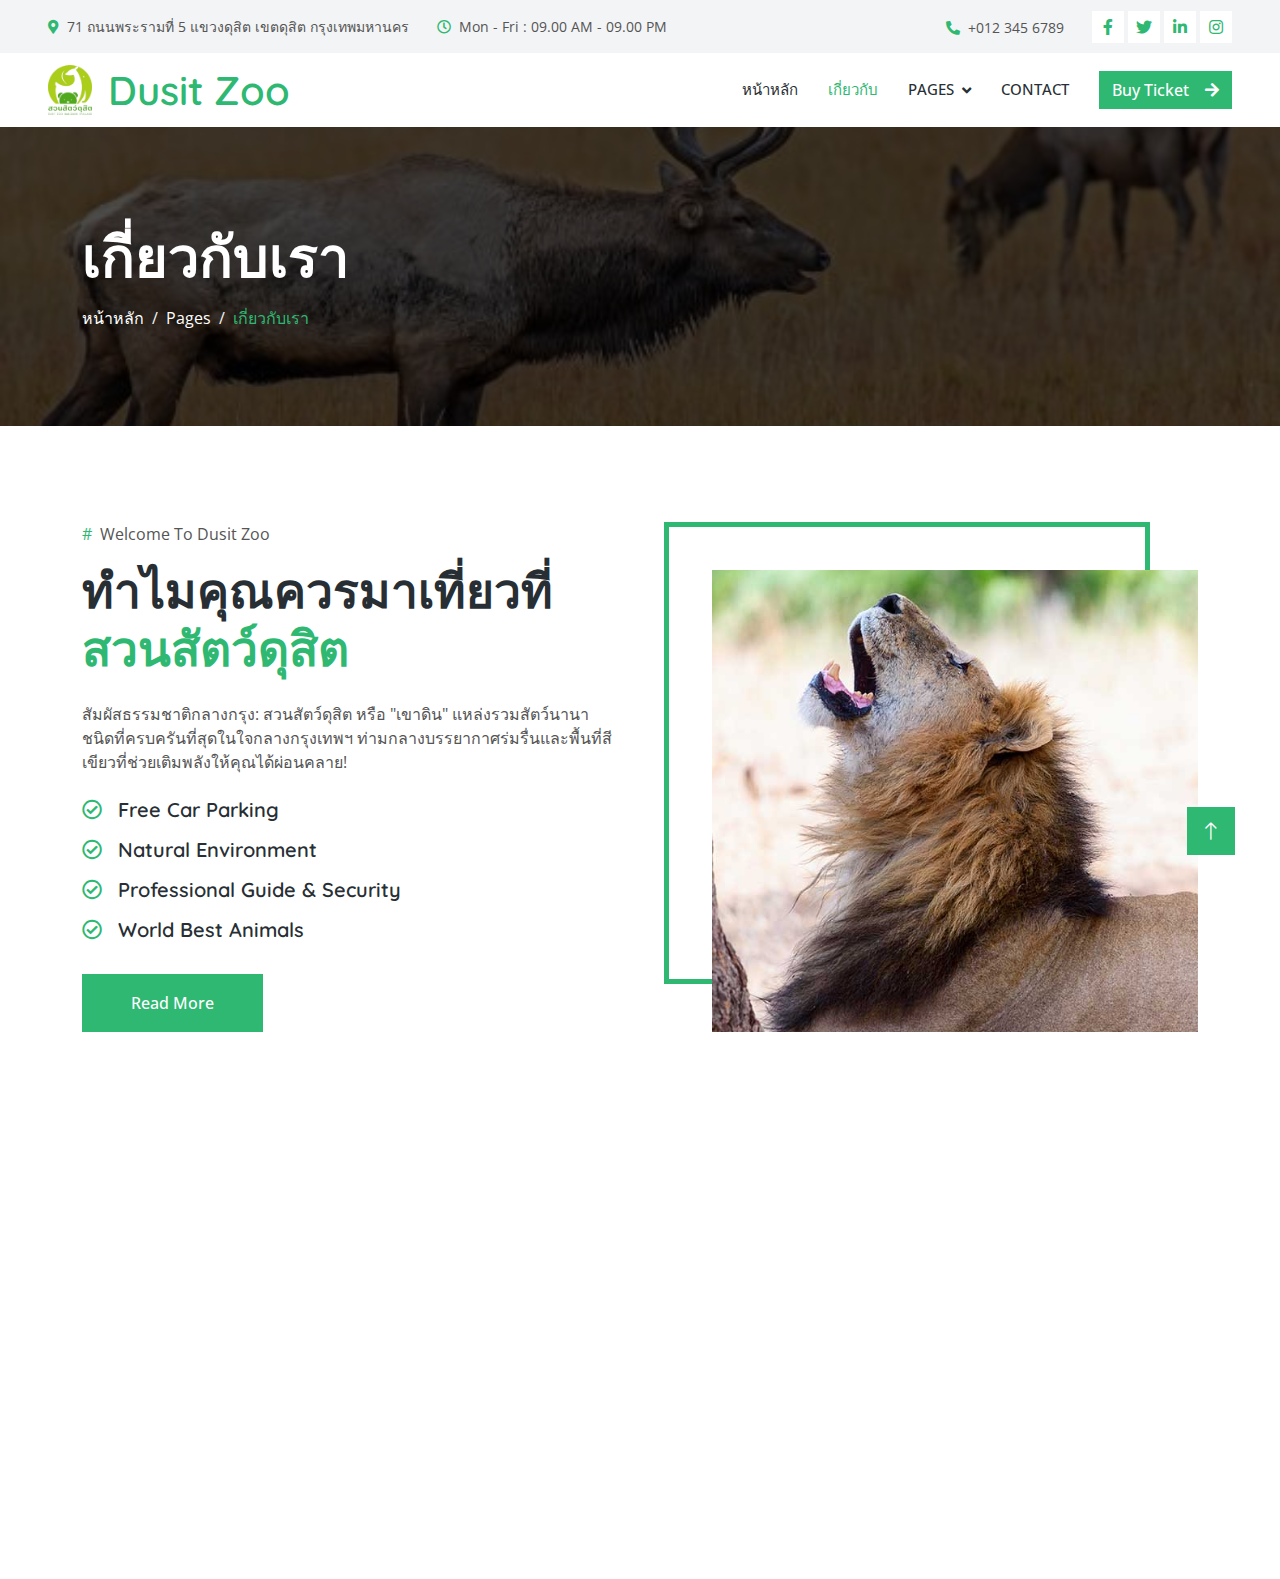
==== about.html @ ecf6cea3 "first commit" ====
<!DOCTYPE html>
<html lang="en">
  <head>
    <meta charset="utf-8" />
    <link rel="icon" type="image/svg+xml" href="img/DusitLogo-removebg-preview.png"/>
    <title>Dusit Zoo</title>
    <meta content="width=device-width, initial-scale=1.0" name="viewport" />
    <meta content="" name="keywords" />
    <meta content="" name="description" />

    <!-- Favicon -->
    <link href="img/favicon.ico" rel="icon" />

    <!-- Google Web Fonts -->
    <link rel="preconnect" href="https://fonts.googleapis.com" />
    <link rel="preconnect" href="https://fonts.gstatic.com" crossorigin />
    <link
      href="https://fonts.googleapis.com/css2?family=Open+Sans:wght@400;500&family=Quicksand:wght@600;700&display=swap"
      rel="stylesheet"
    />

    <!-- Icon Font Stylesheet -->
    <link
      href="https://cdnjs.cloudflare.com/ajax/libs/font-awesome/5.10.0/css/all.min.css"
      rel="stylesheet"
    />
    <link
      href="https://cdn.jsdelivr.net/npm/bootstrap-icons@1.4.1/font/bootstrap-icons.css"
      rel="stylesheet"
    />

    <!-- Libraries Stylesheet -->
    <link href="lib/animate/animate.min.css" rel="stylesheet" />
    <link href="lib/lightbox/css/lightbox.min.css" rel="stylesheet" />
    <link href="lib/owlcarousel/assets/owl.carousel.min.css" rel="stylesheet" />

    <!-- Customized Bootstrap Stylesheet -->
    <link href="css/bootstrap.min.css" rel="stylesheet" />

    <!-- Template Stylesheet -->
    <link href="css/style.css" rel="stylesheet" />
  </head>

  <body>
    <!-- Spinner Start -->
    <div
      id="spinner"
      class="show bg-white position-fixed translate-middle w-100 vh-100 top-50 start-50 d-flex align-items-center justify-content-center"
    >
      <div
        class="spinner-border text-primary"
        style="width: 3rem; height: 3rem"
        role="status"
      >
        <span class="sr-only">Loading...</span>
      </div>
    </div>
    <!-- Spinner End -->

    <!-- Topbar Start -->
    <div class="container-fluid bg-light p-0 wow fadeIn" data-wow-delay="0.1s">
      <div class="row gx-0 d-none d-lg-flex">
        <div class="col-lg-7 px-5 text-start">
          <div class="h-100 d-inline-flex align-items-center py-3 me-4">
            <small class="fa fa-map-marker-alt text-primary me-2"></small>
            <small>71 ถนนพระรามที่ 5 แขวงดุสิต เขตดุสิต กรุงเทพมหานคร</small>
          </div>
          <div class="h-100 d-inline-flex align-items-center py-3">
            <small class="far fa-clock text-primary me-2"></small>
            <small>Mon - Fri : 09.00 AM - 09.00 PM</small>
          </div>
        </div>
        <div class="col-lg-5 px-5 text-end">
          <div class="h-100 d-inline-flex align-items-center py-3 me-4">
            <small class="fa fa-phone-alt text-primary me-2"></small>
            <small>+012 345 6789</small>
          </div>
          <div class="h-100 d-inline-flex align-items-center">
            <a class="btn btn-sm-square bg-white text-primary me-1" href=""
              ><i class="fab fa-facebook-f"></i
            ></a>
            <a class="btn btn-sm-square bg-white text-primary me-1" href=""
              ><i class="fab fa-twitter"></i
            ></a>
            <a class="btn btn-sm-square bg-white text-primary me-1" href=""
              ><i class="fab fa-linkedin-in"></i
            ></a>
            <a class="btn btn-sm-square bg-white text-primary me-0" href=""
              ><i class="fab fa-instagram"></i
            ></a>
          </div>
        </div>
      </div>
    </div>
    <!-- Topbar End -->

    <!-- Navbar Start -->
    <nav
      class="navbar navbar-expand-lg bg-white navbar-light sticky-top py-lg-0 px-4 px-lg-5 wow fadeIn"
      data-wow-delay="0.1s"
    >
      <a href="index.html" class="navbar-brand p-0">
        <img class="img-fluid me-3" src="img/DusitLogo-removebg-preview.png" alt="Icon" />
        <h1 class="m-0 text-primary">Dusit Zoo</h1>
      </a>
      <button
        type="button"
        class="navbar-toggler"
        data-bs-toggle="collapse"
        data-bs-target="#navbarCollapse"
      >
        <span class="navbar-toggler-icon"></span>
      </button>
      <div class="collapse navbar-collapse py-4 py-lg-0" id="navbarCollapse">
        <div class="navbar-nav ms-auto">
          <a href="index.html" class="nav-item nav-link">หน้าหลัก</a>
          <a href="about.html" class="nav-item nav-link active">เกี่ยวกับ</a>
          <!-- <a href="service.html" class="nav-item nav-link">Services</a> -->
          <div class="nav-item dropdown">
            <a
              href="#"
              class="nav-link dropdown-toggle"
              data-bs-toggle="dropdown"
              >Pages</a
            >
            <div class="dropdown-menu rounded-0 rounded-bottom m-0">
              <a href="animal.html" class="dropdown-item">Our Animals</a>
              <a href="membership.html" class="dropdown-item">Membership</a>
              <a href="visiting.html" class="dropdown-item">Visiting Hours</a>
              <a href="testimonial.html" class="dropdown-item">Testimonial</a>
              <a href="404.html" class="dropdown-item">404 Page</a>
            </div>
          </div>
          <a href="contact.html" class="nav-item nav-link">Contact</a>
        </div>
        <a href="" class="btn btn-primary"
          >Buy Ticket<i class="fa fa-arrow-right ms-3"></i
        ></a>
      </div>
    </nav>
    <!-- Navbar End -->

    <!-- Page Header Start -->
    <div
      class="container-fluid header-bg py-5 mb-5 wow fadeIn"
      data-wow-delay="0.1s"
    >
      <div class="container py-5">
        <h1 class="display-4 text-white mb-3 animated slideInDown">เกี่ยวกับเรา</h1>
        <nav aria-label="breadcrumb animated slideInDown">
          <ol class="breadcrumb mb-0">
            <li class="breadcrumb-item">
              <a class="text-white" href="#">หน้าหลัก</a>
            </li>
            <li class="breadcrumb-item">
              <a class="text-white" href="#">Pages</a>
            </li>
            <li class="breadcrumb-item text-primary active" aria-current="page">
              เกี่ยวกับเรา
            </li>
          </ol>
        </nav>
      </div>
    </div>
    <!-- Page Header End -->

    <!-- About Start -->
    <div class="container-xxl py-5">
      <div class="container">
        <div class="row g-5">
          <div class="col-lg-6 wow fadeInUp" data-wow-delay="0.1s">
            <p><span class="text-primary me-2">#</span>Welcome To Dusit Zoo</p>
            <h1 class="display-5 mb-4">
              ทำไมคุณควรมาเที่ยวที่
              <span class="text-primary">สวนสัตว์ดุสิต</span> 
            </h1>
            <p class="mb-4">
              สัมผัสธรรมชาติกลางกรุง: สวนสัตว์ดุสิต หรือ "เขาดิน" แหล่งรวมสัตว์นานาชนิดที่ครบครันที่สุดในใจกลางกรุงเทพฯ ท่ามกลางบรรยากาศร่มรื่นและพื้นที่สีเขียวที่ช่วยเติมพลังให้คุณได้ผ่อนคลาย!
            </p>
            <h5 class="mb-3">
              <i class="far fa-check-circle text-primary me-3"></i>Free Car
              Parking
            </h5>
            <h5 class="mb-3">
              <i class="far fa-check-circle text-primary me-3"></i>Natural
              Environment
            </h5>
            <h5 class="mb-3">
              <i class="far fa-check-circle text-primary me-3"></i>Professional
              Guide & Security
            </h5>
            <h5 class="mb-3">
              <i class="far fa-check-circle text-primary me-3"></i>World Best
              Animals
            </h5>
            <a class="btn btn-primary py-3 px-5 mt-3" href="">Read More</a>
          </div>
          <div class="col-lg-6 wow fadeInUp" data-wow-delay="0.5s">
            <div class="img-border">
              <img class="img-fluid" src="img/about.jpg" alt="" />
            </div>
          </div>
        </div>
      </div>
    </div>
    <!-- About End -->

    <!-- Facts Start -->
    <!-- <div
      class="container-xxl bg-primary facts my-5 py-5 wow fadeInUp"
      data-wow-delay="0.1s"
    >
      <div class="container py-5">
        <div class="row g-4">
          <div
            class="col-md-6 col-lg-3 text-center wow fadeIn"
            data-wow-delay="0.1s"
          >
            <i class="fa fa-paw fa-3x text-primary mb-3"></i>
            <h1 class="text-white mb-2" data-toggle="counter-up">12345</h1>
            <p class="text-white mb-0">Total Animal</p>
          </div>
          <div
            class="col-md-6 col-lg-3 text-center wow fadeIn"
            data-wow-delay="0.3s"
          >
            <i class="fa fa-users fa-3x text-primary mb-3"></i>
            <h1 class="text-white mb-2" data-toggle="counter-up">12345</h1>
            <p class="text-white mb-0">Daily Vigitors</p>
          </div>
          <div
            class="col-md-6 col-lg-3 text-center wow fadeIn"
            data-wow-delay="0.5s"
          >
            <i class="fa fa-certificate fa-3x text-primary mb-3"></i>
            <h1 class="text-white mb-2" data-toggle="counter-up">12345</h1>
            <p class="text-white mb-0">Total Membership</p>
          </div>
          <div
            class="col-md-6 col-lg-3 text-center wow fadeIn"
            data-wow-delay="0.7s"
          >
            <i class="fa fa-shield-alt fa-3x text-primary mb-3"></i>
            <h1 class="text-white mb-2" data-toggle="counter-up">12345</h1>
            <p class="text-white mb-0">Save Wild Life</p>
          </div>
        </div>
      </div>
    </div> -->
    <!-- Facts End -->

    <!-- Testimonial Start -->
    <!-- <div class="container-xxl py-5">
      <div class="container">
        <h1
          class="display-5 text-center mb-5 wow fadeInUp"
          data-wow-delay="0.1s"
        >
          Our Clients Say!
        </h1>
        <div
          class="owl-carousel testimonial-carousel wow fadeInUp"
          data-wow-delay="0.1s"
        >
          <div class="testimonial-item text-center">
            <img
              class="img-fluid rounded-circle border border-2 p-2 mx-auto mb-4"
              src="img/testimonial-1.jpg"
              style="width: 100px; height: 100px"
            />
            <div class="testimonial-text rounded text-center p-4">
              <p>
                Clita clita tempor justo dolor ipsum amet kasd amet duo justo
                duo duo labore sed sed. Magna ut diam sit et amet stet eos sed
                clita erat magna elitr erat sit sit erat at rebum justo sea
                clita.
              </p>
              <h5 class="mb-1">Patient Name</h5>
              <span class="fst-italic">Profession</span>
            </div>
          </div>
          <div class="testimonial-item text-center">
            <img
              class="img-fluid rounded-circle border border-2 p-2 mx-auto mb-4"
              src="img/testimonial-2.jpg"
              style="width: 100px; height: 100px"
            />
            <div class="testimonial-text rounded text-center p-4">
              <p>
                Clita clita tempor justo dolor ipsum amet kasd amet duo justo
                duo duo labore sed sed. Magna ut diam sit et amet stet eos sed
                clita erat magna elitr erat sit sit erat at rebum justo sea
                clita.
              </p>
              <h5 class="mb-1">Patient Name</h5>
              <span class="fst-italic">Profession</span>
            </div>
          </div>
          <div class="testimonial-item text-center">
            <img
              class="img-fluid rounded-circle border border-2 p-2 mx-auto mb-4"
              src="img/testimonial-3.jpg"
              style="width: 100px; height: 100px"
            />
            <div class="testimonial-text rounded text-center p-4">
              <p>
                Clita clita tempor justo dolor ipsum amet kasd amet duo justo
                duo duo labore sed sed. Magna ut diam sit et amet stet eos sed
                clita erat magna elitr erat sit sit erat at rebum justo sea
                clita.
              </p>
              <h5 class="mb-1">Patient Name</h5>
              <span class="fst-italic">Profession</span>
            </div>
          </div>
        </div>
      </div>
    </div> -->
    <!-- Testimonial End -->

    <!-- Footer Start -->
    <div
      class="container-fluid footer bg-dark text-light footer mt-5 pt-5 wow fadeIn"
      data-wow-delay="0.1s"
    >
      <div class="container py-5">
        <div class="row g-5">
          <div class="col-lg-3 col-md-6">
            <h5 class="text-light mb-4">Address</h5>
            <p class="mb-2">
              <i class="fa fa-map-marker-alt me-3"></i>71 ถนนพระรามที่ 5 แขวงดุสิต เขตดุสิต กรุงเทพมหานคร
            </p>
            <p class="mb-2">
              <i class="fa fa-phone-alt me-3"></i>+012 345 67890
            </p>
            <p class="mb-2">
              <i class="fa fa-envelope me-3"></i>info@example.com
            </p>
            <div class="d-flex pt-2">
              <a class="btn btn-outline-light btn-social" href=""
                ><i class="fab fa-twitter"></i
              ></a>
              <a class="btn btn-outline-light btn-social" href=""
                ><i class="fab fa-facebook-f"></i
              ></a>
              <a class="btn btn-outline-light btn-social" href=""
                ><i class="fab fa-youtube"></i
              ></a>
              <a class="btn btn-outline-light btn-social" href=""
                ><i class="fab fa-linkedin-in"></i
              ></a>
            </div>
          </div>
          <div class="col-lg-3 col-md-6">
            <h5 class="text-light mb-4">Quick Links</h5>
            <a class="btn btn-link" href="">เกี่ยวกับเรา</a>
            <a class="btn btn-link" href="">Contact Us</a>
            <!-- <a class="btn btn-link" href="">Our Services</a> -->
            <a class="btn btn-link" href="">Terms & Condition</a>
            <a class="btn btn-link" href="">Support</a>
          </div>
          <div class="col-lg-3 col-md-6">
            <h5 class="text-light mb-4">Popular Links</h5>
            <a class="btn btn-link" href="">เกี่ยวกับเรา</a>
            <a class="btn btn-link" href="">Contact Us</a>
            <!-- <a class="btn btn-link" href="">Our Services</a> -->
            <a class="btn btn-link" href="">Terms & Condition</a>
            <a class="btn btn-link" href="">Support</a>
          </div>
          <div class="col-lg-3 col-md-6">
            <h5 class="text-light mb-4">Newsletter</h5>
            <p>Dolor amet sit justo amet elitr clita ipsum elitr est.</p>
            <div class="position-relative mx-auto" style="max-width: 400px">
              <input
                class="form-control border-0 w-100 py-3 ps-4 pe-5"
                type="text"
                placeholder="Your email"
              />
              <button
                type="button"
                class="btn btn-primary py-2 position-absolute top-0 end-0 mt-2 me-2"
              >
                SignUp
              </button>
            </div>
          </div>
        </div>
      </div>
      <div class="container">
        <div class="copyright">
          <div class="row">
            <div class="col-md-6 text-center text-md-start mb-3 mb-md-0">
              &copy; <a class="border-bottom" href="#">Your Site Name</a>, All
              Right Reserved.
            </div>
            <div class="col-md-6 text-center text-md-end">
              <!--/*** This template is free as long as you keep the footer author’s credit link/attribution link/backlink. If you'd like to use the template without the footer author’s credit link/attribution link/backlink, you can purchase the Credit Removal License from "https://htmlcodex.com/credit-removal". Thank you for your support. ***/-->
              Designed By
              <a class="border-bottom" href="https://htmlcodex.com"
                >HTML Codex</a
              >
              <br />Distributed By:
              <a href="https://themewagon.com" target="_blank">ThemeWagon</a>
            </div>
          </div>
        </div>
      </div>
    </div>
    <!-- Footer End -->

    <!-- Back to Top -->
    <a href="#" class="btn btn-lg btn-primary btn-lg-square back-to-top"
      ><i class="bi bi-arrow-up"></i
    ></a>

    <!-- JavaScript Libraries -->
    <script src="https://code.jquery.com/jquery-3.4.1.min.js"></script>
    <script src="https://cdn.jsdelivr.net/npm/bootstrap@5.0.0/dist/js/bootstrap.bundle.min.js"></script>
    <script src="lib/wow/wow.min.js"></script>
    <script src="lib/easing/easing.min.js"></script>
    <script src="lib/waypoints/waypoints.min.js"></script>
    <script src="lib/counterup/counterup.min.js"></script>
    <script src="lib/owlcarousel/owl.carousel.min.js"></script>
    <script src="lib/lightbox/js/lightbox.min.js"></script>

    <!-- Template Javascript -->
    <script src="js/main.js"></script>
  </body>
</html>
---- css/style.css ----
/********** Template CSS **********/
:root {
    --primary: #2EB872;
    --light: #F3F4F5;
    --dark: #282F34;
}

.back-to-top {
    position: fixed;
    display: none;
    right: 45px;
    bottom: 45px;
    z-index: 99;
}


/*** Spinner ***/
#spinner {
    opacity: 0;
    visibility: hidden;
    transition: opacity .5s ease-out, visibility 0s linear .5s;
    z-index: 99999;
}

#spinner.show {
    transition: opacity .5s ease-out, visibility 0s linear 0s;
    visibility: visible;
    opacity: 1;
}


/*** Button ***/
.btn {
    font-weight: 500;
    transition: .5s;
}

.btn.btn-primary,
.btn.btn-secondary {
    color: #FFFFFF;
}

.btn-square {
    width: 38px;
    height: 38px;
}

.btn-sm-square {
    width: 32px;
    height: 32px;
}

.btn-lg-square {
    width: 48px;
    height: 48px;
}

.btn-square,
.btn-sm-square,
.btn-lg-square {
    padding: 0;
    display: flex;
    align-items: center;
    justify-content: center;
    font-weight: normal;
}


/*** Navbar ***/
.navbar.sticky-top {
    top: -100px;
    transition: .5s;
}

.navbar .navbar-brand {
    display: flex;
    align-items: center;
}

.navbar .navbar-brand img {
    max-height: 50px;
}

.navbar .dropdown-toggle::after {
    border: none;
    content: "\f107";
    font-family: "Font Awesome 5 Free";
    font-weight: 900;
    vertical-align: middle;
    margin-left: 8px;
}

.navbar .navbar-nav .nav-link {
    margin-right: 30px;
    padding: 25px 0;
    color: #FFFFFF;
    font-size: 15px;
    font-weight: 500;
    text-transform: uppercase;
    outline: none;
}

.navbar .navbar-nav .nav-link:hover,
.navbar .navbar-nav .nav-link.active {
    color: var(--primary);
}

@media (max-width: 991.98px) {
    .navbar .navbar-nav .nav-link {
        margin-right: 0;
        padding: 10px 0;
    }

    .navbar .navbar-nav {
        border-top: 1px solid #EEEEEE;
    }
}

.navbar .navbar-nav .nav-link {
    color: var(--dark);
    font-weight: 500;
}

@media (min-width: 992px) {
    .navbar .nav-item .dropdown-menu {
        display: block;
        border: none;
        margin-top: 0;
        top: 150%;
        opacity: 0;
        visibility: hidden;
        transition: .5s;
    }

    .navbar .nav-item:hover .dropdown-menu {
        top: 100%;
        visibility: visible;
        transition: .5s;
        opacity: 1;
    }
}


/*** Header ***/
.header-bg {
    background: linear-gradient(rgba(0, 0, 0, .7), rgba(0, 0, 0, .7)), url(../img/imgAnimal/68985.jpg) center center no-repeat;
    background-size: cover;
}

.btn-play {
    position: relative;
    display: block;
    box-sizing: content-box;
    width: 16px;
    height: 26px;
    border-radius: 100%;
    border: none;
    outline: none !important;
    padding: 18px 20px 20px 28px;
    background: #FFFFFF;
}

.btn-play:before {
    content: "";
    position: absolute;
    z-index: 0;
    left: 50%;
    top: 50%;
    transform: translateX(-50%) translateY(-50%);
    display: block;
    width: 60px;
    height: 60px;
    background: #FFFFFF;
    border-radius: 100%;
    animation: pulse-border 1500ms ease-out infinite;
}

.btn-play:after {
    content: "";
    position: absolute;
    z-index: 1;
    left: 50%;
    top: 50%;
    transform: translateX(-50%) translateY(-50%);
    display: block;
    width: 60px;
    height: 60px;
    background: #FFFFFF;
    border-radius: 100%;
    transition: all 200ms;
}

.btn-play span {
    display: block;
    position: relative;
    z-index: 3;
    width: 0;
    height: 0;
    left: -1px;
    border-left: 16px solid var(--primary);
    border-top: 11px solid transparent;
    border-bottom: 11px solid transparent;
}

@keyframes pulse-border {
    0% {
        transform: translateX(-50%) translateY(-50%) translateZ(0) scale(1);
        opacity: 1;
    }

    100% {
        transform: translateX(-50%) translateY(-50%) translateZ(0) scale(2);
        opacity: 0;
    }
}

.modal-video .modal-dialog {
    position: relative;
    max-width: 800px;
    margin: 60px auto 0 auto;
}

.modal-video .modal-body {
    position: relative;
    padding: 0px;
}

.modal-video .close {
    position: absolute;
    width: 30px;
    height: 30px;
    right: 0px;
    top: -30px;
    z-index: 999;
    font-size: 30px;
    font-weight: normal;
    color: #FFFFFF;
    background: #000000;
    opacity: 1;
}

.header-carousel .owl-nav {
    position: absolute;
    width: 200px;
    height: 40px;
    bottom: 30px;
    left: 50%;
    transform: translateX(-50%);
    display: flex;
    justify-content: space-between;
}

.header-carousel .owl-nav .owl-prev,
.header-carousel .owl-nav .owl-next {
    width: 40px;
    height: 40px;
    display: flex;
    align-items: center;
    justify-content: center;
    color: #FFFFFF;
    background: transparent;
    border: 1px solid #FFFFFF;
    font-size: 22px;
    transition: .5s;
}

.header-carousel .owl-nav .owl-prev:hover,
.header-carousel .owl-nav .owl-next:hover {
    background: var(--primary);
    border-color: var(--primary);
}

.header-carousel .owl-dots {
    position: absolute;
    height: 45px;
    bottom: 30px;
    left: 50%;
    transform: translateX(-50%);
    display: flex;
    align-items: center;
    justify-content: center;
}

.header-carousel .owl-dot {
    position: relative;
    display: inline-block;
    margin: 0 5px;
    width: 15px;
    height: 15px;
    background: transparent;
    border: 1px solid #FFFFFF;
    transition: .5s;
}

.header-carousel .owl-dot::after {
    position: absolute;
    content: "";
    width: 5px;
    height: 5px;
    top: 4px;
    left: 4pix;
    background: #FFFFFF;
    border-radius: 5px;
}

.header-carousel .owl-dot.active {
    background: var(--primary);
    border-color: var(--primary);
}

.breadcrumb-item+.breadcrumb-item::before {
    color: var(--light);
}


/*** Img Border ***/
.img-border {
    position: relative;
    height: 100%;
    min-height: 400px;
}

.img-border::before {
    position: absolute;
    content: "";
    top: 0;
    left: 0;
    right: 3rem;
    bottom: 3rem;
    border: 5px solid var(--primary);
}

.img-border img {
    position: absolute;
    top: 3rem;
    left: 3rem;
    width: calc(100% - 3rem);
    height: calc(100% - 3rem);
    object-fit: cover;
}


/*** Facts & Visiting Hours ***/
.facts {
    background: linear-gradient(rgba(0, 0, 0, .7), rgba(0, 0, 0, .7)), url(../img/bg-1.jpg) center center no-repeat;
    background-size: cover;
}

.visiting-hours {
    background: linear-gradient(rgba(0, 0, 0, .7), rgba(0, 0, 0, .7)), url(../img/imgAnimal/68943.jpg) center center no-repeat;
    background-size: cover;
}

.visiting-hours .list-group-item {
    display: flex;
    justify-content: space-between;
    color: var(--light);
    background: rgba(0, 0, 0, .15);
    border-color: rgba(255, 255, 255, .15);
}

.visiting-hours .table {
    color: var(--light);
    background: rgba(0, 0, 0, .15);
}

.visiting-hours .table td {
    padding: .5rem 1rem;
    border-color: rgba(255, 255, 255, .15);
}

.visiting-hours .table tr:last-child td {
    border: none;
}


/*** Animal ***/
.animal-item {
    position: relative;
    display: block;
}

.animal-item .animal-text {
    position: absolute;
    width: 100%;
    height: 100%;
    top: 0;
    left: 0;
    background: rgba(0, 0, 0, .7);
    display: flex;
    flex-direction: column;
    justify-content: flex-end;
    padding-bottom: 100px !important;
    opacity: 0;
    transition: .5s;
}

.animal-item:hover .animal-text {
    opacity: 1;
    padding-bottom: 20px !important;
}


/*** Membership ***/
.membership-item {
    padding: 45px 30px;
    color: #FFFFFF;
    background: rgba(0, 0, 0, .7);
}

.membership-item img {
    position: absolute;
    top: 0;
    left: 0;
    width: 100%;
    height: 100%;
    object-fit: cover;
    z-index: -1;
}

.membership-item .display-1 {
    color: transparent;
    -webkit-text-stroke: 2px var(--primary);
}


/*** Testimonial ***/
.testimonial-carousel::before {
    position: absolute;
    content: "";
    top: 0;
    left: 0;
    height: 100%;
    width: 0;
    background: linear-gradient(to right, rgba(255, 255, 255, 1) 0%, rgba(255, 255, 255, 0) 100%);
    z-index: 1;
}

.testimonial-carousel::after {
    position: absolute;
    content: "";
    top: 0;
    right: 0;
    height: 100%;
    width: 0;
    background: linear-gradient(to left, rgba(255, 255, 255, 1) 0%, rgba(255, 255, 255, 0) 100%);
    z-index: 1;
}

@media (min-width: 768px) {

    .testimonial-carousel::before,
    .testimonial-carousel::after {
        width: 200px;
    }
}

@media (min-width: 992px) {

    .testimonial-carousel::before,
    .testimonial-carousel::after {
        width: 300px;
    }
}

.testimonial-carousel .owl-item .testimonial-text {
    background: var(--light);
    transform: scale(.8);
    transition: .5s;
}

.testimonial-carousel .owl-item.center .testimonial-text {
    background: var(--primary);
    transform: scale(1);
}

.testimonial-carousel .owl-item .testimonial-text *,
.testimonial-carousel .owl-item .testimonial-item img {
    transition: .5s;
}

.testimonial-carousel .owl-item.center .testimonial-text * {
    color: var(--light) !important;
}

.testimonial-carousel .owl-item.center .testimonial-item img {
    border-color: var(--primary) !important;
}

.testimonial-carousel .owl-nav {
    position: absolute;
    width: 350px;
    top: 15px;
    left: 50%;
    transform: translateX(-50%);
    display: flex;
    justify-content: space-between;
    opacity: 0;
    transition: .5s;
    z-index: 1;
}

.testimonial-carousel:hover .owl-nav {
    width: 300px;
    opacity: 1;
}

.testimonial-carousel .owl-nav .owl-prev,
.testimonial-carousel .owl-nav .owl-next {
    position: relative;
    color: var(--primary);
    font-size: 45px;
    transition: .5s;
}

.testimonial-carousel .owl-nav .owl-prev:hover,
.testimonial-carousel .owl-nav .owl-next:hover {
    color: var(--dark);
}


/*** Footer ***/
.footer {
    background: linear-gradient(rgba(0, 0, 0, .7), rgba(0, 0, 0, .7)), url(../img/bg-2.jpg) center center no-repeat;
    background-size: cover;
}

.footer .btn.btn-social {
    margin-right: 5px;
    width: 35px;
    height: 35px;
    display: flex;
    align-items: center;
    justify-content: center;
    color: var(--light);
    border: 1px solid #FFFFFF;
    transition: .3s;
}

.footer .btn.btn-social:hover {
    color: var(--primary);
}

.footer .btn.btn-link {
    display: block;
    margin-bottom: 5px;
    padding: 0;
    text-align: left;
    color: #FFFFFF;
    font-size: 15px;
    font-weight: normal;
    text-transform: capitalize;
    transition: .3s;
}

.footer .btn.btn-link::before {
    position: relative;
    content: "\f105";
    font-family: "Font Awesome 5 Free";
    font-weight: 900;
    margin-right: 10px;
}

.footer .btn.btn-link:hover {
    color: var(--primary);
    letter-spacing: 1px;
    box-shadow: none;
}

.footer .copyright {
    padding: 25px 0;
    font-size: 15px;
    border-top: 1px solid rgba(256, 256, 256, .1);
}

.footer .copyright a {
    color: var(--light);
}

.footer .copyright a:hover {
    color: var(--primary);
}
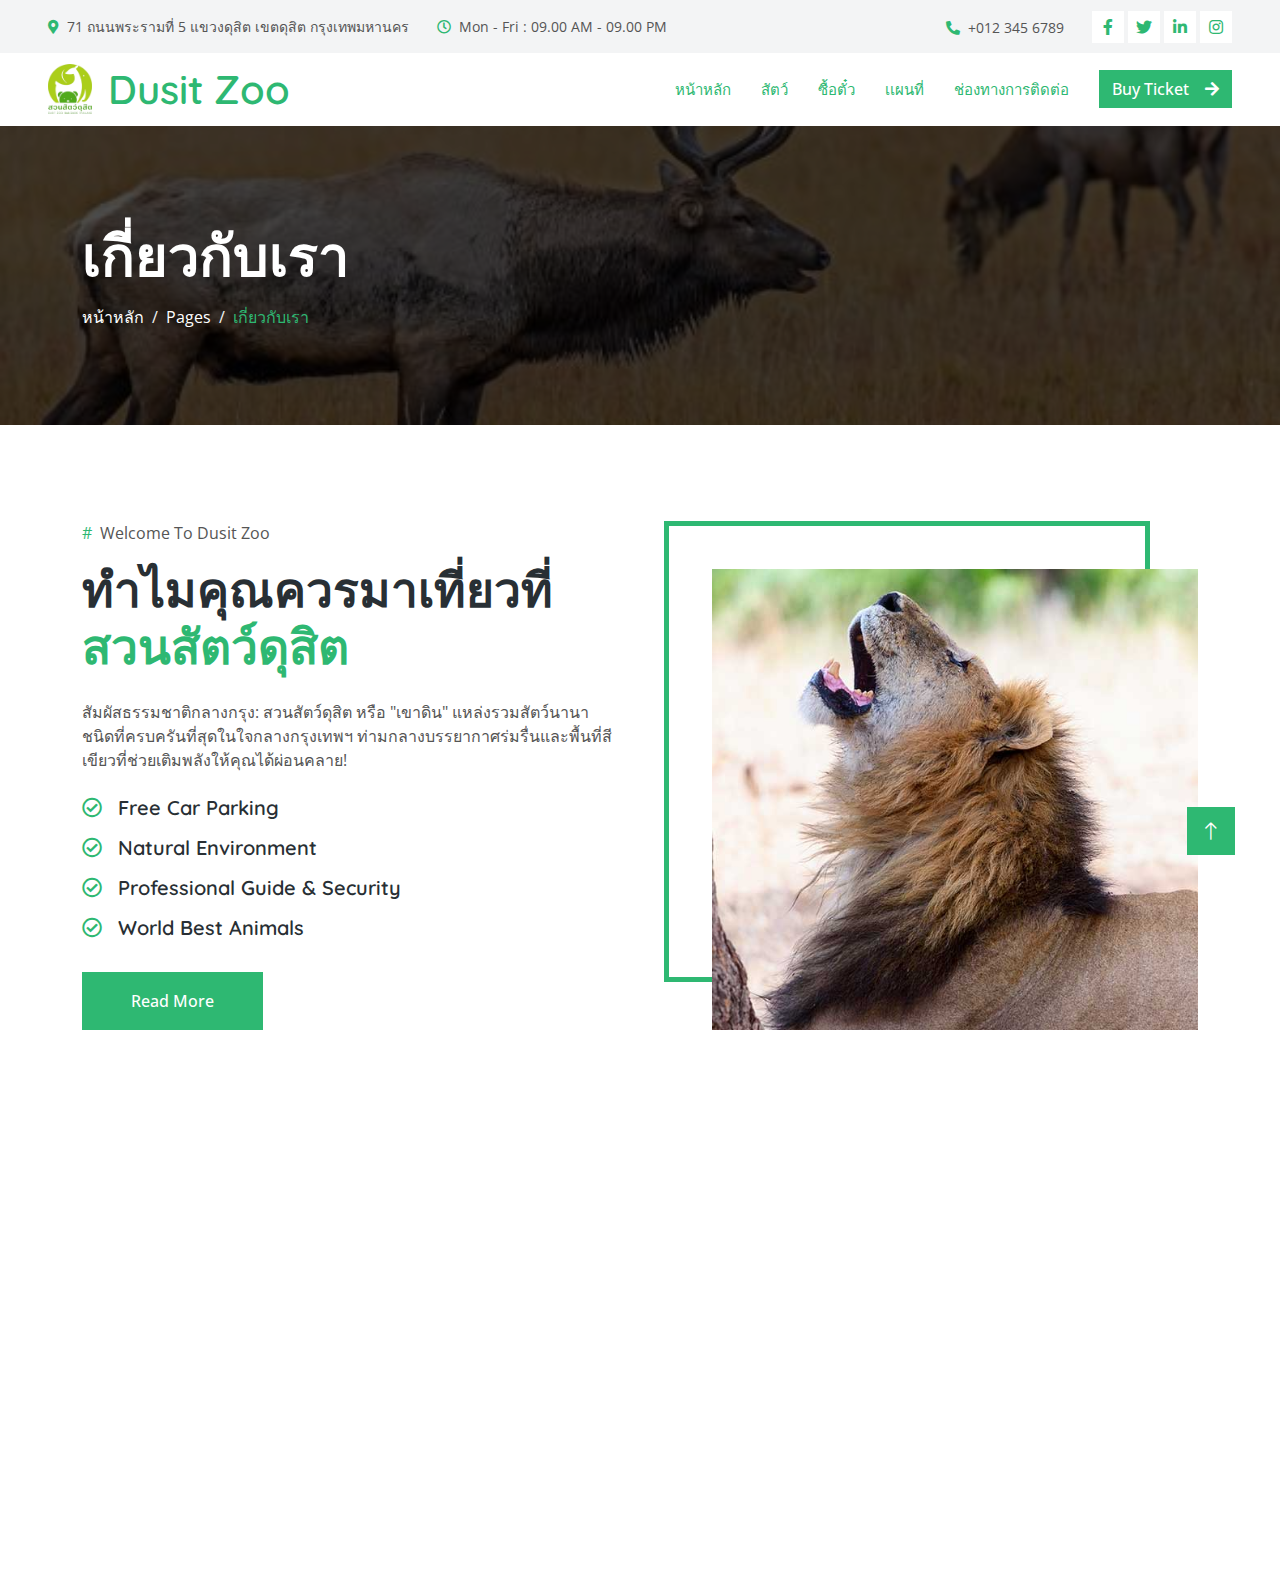
==== commit a3e36615: "Update" ====
--- a/about.html
+++ b/about.html
@@ -113,25 +113,11 @@
       </button>
       <div class="collapse navbar-collapse py-4 py-lg-0" id="navbarCollapse">
         <div class="navbar-nav ms-auto">
-          <a href="index.html" class="nav-item nav-link">หน้าหลัก</a>
-          <a href="about.html" class="nav-item nav-link active">เกี่ยวกับ</a>
-          <!-- <a href="service.html" class="nav-item nav-link">Services</a> -->
-          <div class="nav-item dropdown">
-            <a
-              href="#"
-              class="nav-link dropdown-toggle"
-              data-bs-toggle="dropdown"
-              >Pages</a
-            >
-            <div class="dropdown-menu rounded-0 rounded-bottom m-0">
-              <a href="animal.html" class="dropdown-item">Our Animals</a>
-              <a href="membership.html" class="dropdown-item">Membership</a>
-              <a href="visiting.html" class="dropdown-item">Visiting Hours</a>
-              <a href="testimonial.html" class="dropdown-item">Testimonial</a>
-              <a href="404.html" class="dropdown-item">404 Page</a>
-            </div>
-          </div>
-          <a href="contact.html" class="nav-item nav-link">Contact</a>
+          <a href="index.html" class="nav-item nav-link active">หน้าหลัก</a>
+        <a href="animal.html" class="nav-item nav-link active">สัตว์</a>
+        <a href="membership.html" class="nav-item nav-link active">ซื้อตั๋ว</a>
+        <a href="visiting.html" class="nav-item nav-link active">เเผนที่</a>
+        <a href="contact.html" class="nav-item nav-link active">ช่องทางการติดต่อ</a>
         </div>
         <a href="" class="btn btn-primary"
           >Buy Ticket<i class="fa fa-arrow-right ms-3"></i
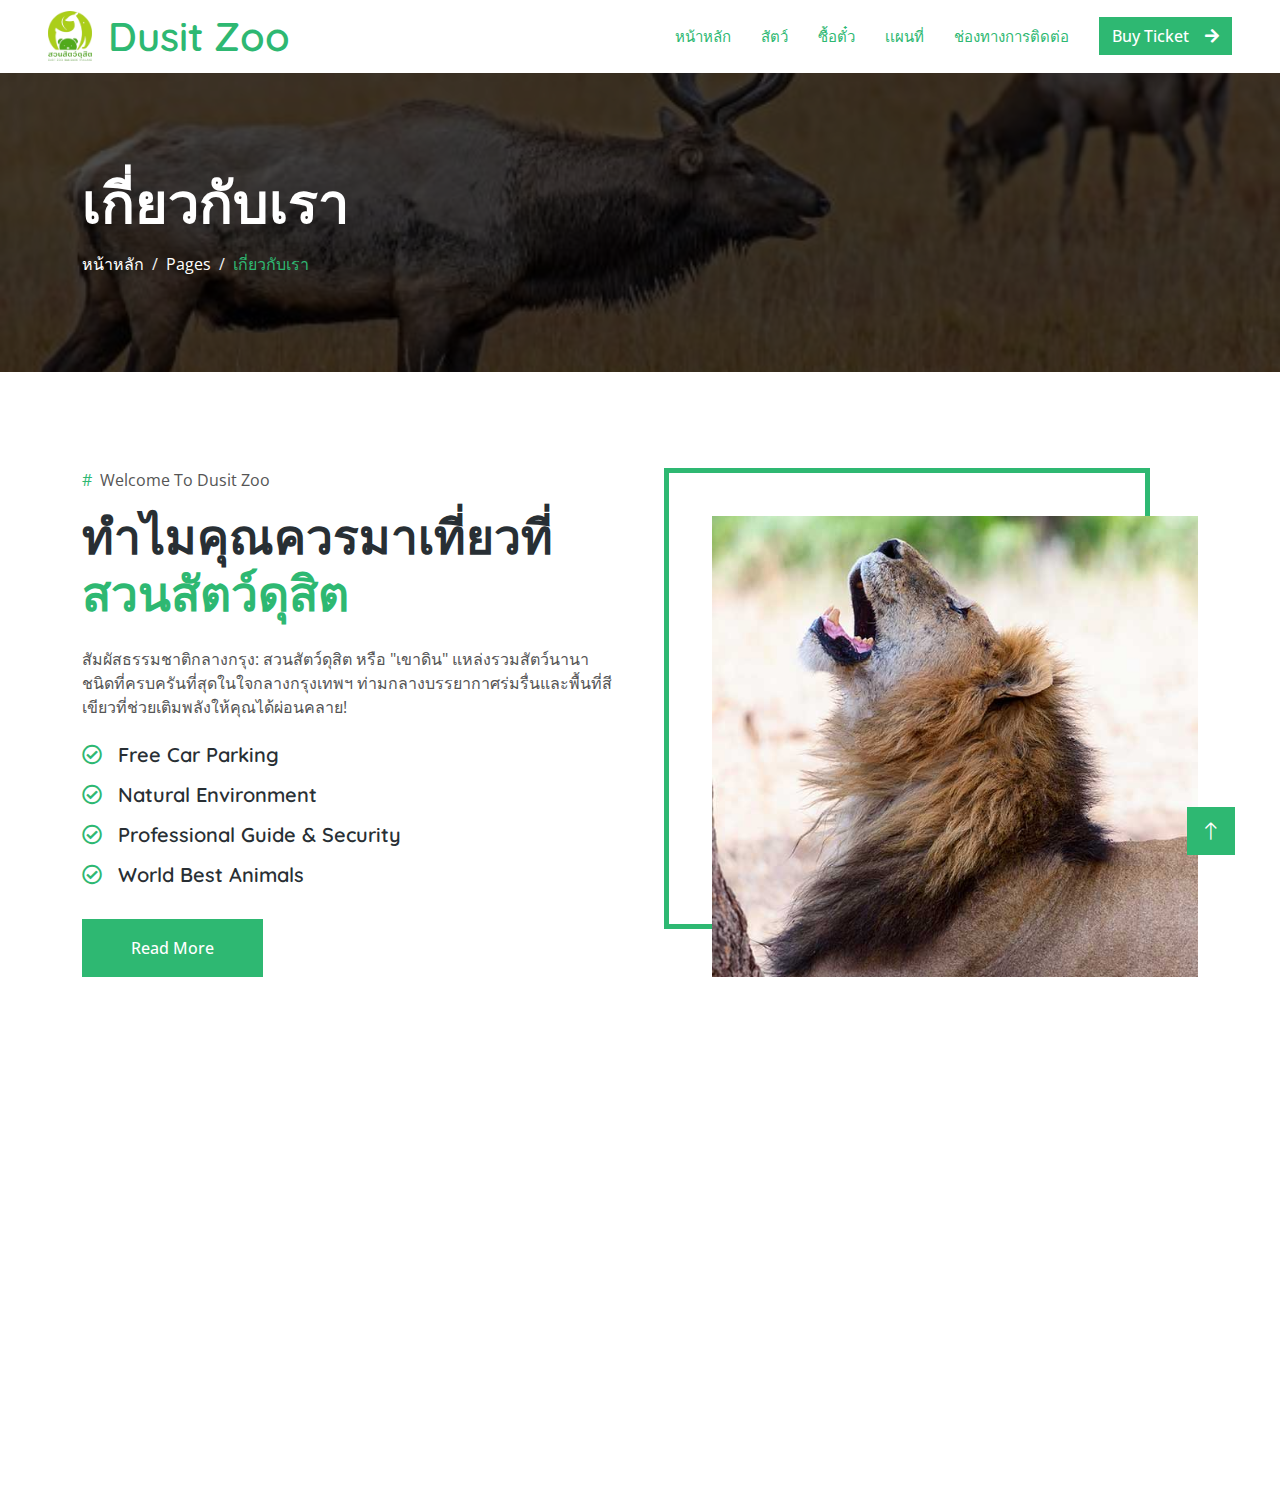
==== commit fe4ef5eb: "Update" ====
--- a/about.html
+++ b/about.html
@@ -55,44 +55,7 @@
         <span class="sr-only">Loading...</span>
       </div>
     </div>
-    <!-- Spinner End -->
-
-    <!-- Topbar Start -->
-    <div class="container-fluid bg-light p-0 wow fadeIn" data-wow-delay="0.1s">
-      <div class="row gx-0 d-none d-lg-flex">
-        <div class="col-lg-7 px-5 text-start">
-          <div class="h-100 d-inline-flex align-items-center py-3 me-4">
-            <small class="fa fa-map-marker-alt text-primary me-2"></small>
-            <small>71 ถนนพระรามที่ 5 แขวงดุสิต เขตดุสิต กรุงเทพมหานคร</small>
-          </div>
-          <div class="h-100 d-inline-flex align-items-center py-3">
-            <small class="far fa-clock text-primary me-2"></small>
-            <small>Mon - Fri : 09.00 AM - 09.00 PM</small>
-          </div>
-        </div>
-        <div class="col-lg-5 px-5 text-end">
-          <div class="h-100 d-inline-flex align-items-center py-3 me-4">
-            <small class="fa fa-phone-alt text-primary me-2"></small>
-            <small>+012 345 6789</small>
-          </div>
-          <div class="h-100 d-inline-flex align-items-center">
-            <a class="btn btn-sm-square bg-white text-primary me-1" href=""
-              ><i class="fab fa-facebook-f"></i
-            ></a>
-            <a class="btn btn-sm-square bg-white text-primary me-1" href=""
-              ><i class="fab fa-twitter"></i
-            ></a>
-            <a class="btn btn-sm-square bg-white text-primary me-1" href=""
-              ><i class="fab fa-linkedin-in"></i
-            ></a>
-            <a class="btn btn-sm-square bg-white text-primary me-0" href=""
-              ><i class="fab fa-instagram"></i
-            ></a>
-          </div>
-        </div>
-      </div>
-    </div>
-    <!-- Topbar End -->
+    <!-- Spinner End --
 
     <!-- Navbar Start -->
     <nav
@@ -191,118 +154,7 @@
     </div>
     <!-- About End -->
 
-    <!-- Facts Start -->
-    <!-- <div
-      class="container-xxl bg-primary facts my-5 py-5 wow fadeInUp"
-      data-wow-delay="0.1s"
-    >
-      <div class="container py-5">
-        <div class="row g-4">
-          <div
-            class="col-md-6 col-lg-3 text-center wow fadeIn"
-            data-wow-delay="0.1s"
-          >
-            <i class="fa fa-paw fa-3x text-primary mb-3"></i>
-            <h1 class="text-white mb-2" data-toggle="counter-up">12345</h1>
-            <p class="text-white mb-0">Total Animal</p>
-          </div>
-          <div
-            class="col-md-6 col-lg-3 text-center wow fadeIn"
-            data-wow-delay="0.3s"
-          >
-            <i class="fa fa-users fa-3x text-primary mb-3"></i>
-            <h1 class="text-white mb-2" data-toggle="counter-up">12345</h1>
-            <p class="text-white mb-0">Daily Vigitors</p>
-          </div>
-          <div
-            class="col-md-6 col-lg-3 text-center wow fadeIn"
-            data-wow-delay="0.5s"
-          >
-            <i class="fa fa-certificate fa-3x text-primary mb-3"></i>
-            <h1 class="text-white mb-2" data-toggle="counter-up">12345</h1>
-            <p class="text-white mb-0">Total Membership</p>
-          </div>
-          <div
-            class="col-md-6 col-lg-3 text-center wow fadeIn"
-            data-wow-delay="0.7s"
-          >
-            <i class="fa fa-shield-alt fa-3x text-primary mb-3"></i>
-            <h1 class="text-white mb-2" data-toggle="counter-up">12345</h1>
-            <p class="text-white mb-0">Save Wild Life</p>
-          </div>
-        </div>
-      </div>
-    </div> -->
-    <!-- Facts End -->
-
-    <!-- Testimonial Start -->
-    <!-- <div class="container-xxl py-5">
-      <div class="container">
-        <h1
-          class="display-5 text-center mb-5 wow fadeInUp"
-          data-wow-delay="0.1s"
-        >
-          Our Clients Say!
-        </h1>
-        <div
-          class="owl-carousel testimonial-carousel wow fadeInUp"
-          data-wow-delay="0.1s"
-        >
-          <div class="testimonial-item text-center">
-            <img
-              class="img-fluid rounded-circle border border-2 p-2 mx-auto mb-4"
-              src="img/testimonial-1.jpg"
-              style="width: 100px; height: 100px"
-            />
-            <div class="testimonial-text rounded text-center p-4">
-              <p>
-                Clita clita tempor justo dolor ipsum amet kasd amet duo justo
-                duo duo labore sed sed. Magna ut diam sit et amet stet eos sed
-                clita erat magna elitr erat sit sit erat at rebum justo sea
-                clita.
-              </p>
-              <h5 class="mb-1">Patient Name</h5>
-              <span class="fst-italic">Profession</span>
-            </div>
-          </div>
-          <div class="testimonial-item text-center">
-            <img
-              class="img-fluid rounded-circle border border-2 p-2 mx-auto mb-4"
-              src="img/testimonial-2.jpg"
-              style="width: 100px; height: 100px"
-            />
-            <div class="testimonial-text rounded text-center p-4">
-              <p>
-                Clita clita tempor justo dolor ipsum amet kasd amet duo justo
-                duo duo labore sed sed. Magna ut diam sit et amet stet eos sed
-                clita erat magna elitr erat sit sit erat at rebum justo sea
-                clita.
-              </p>
-              <h5 class="mb-1">Patient Name</h5>
-              <span class="fst-italic">Profession</span>
-            </div>
-          </div>
-          <div class="testimonial-item text-center">
-            <img
-              class="img-fluid rounded-circle border border-2 p-2 mx-auto mb-4"
-              src="img/testimonial-3.jpg"
-              style="width: 100px; height: 100px"
-            />
-            <div class="testimonial-text rounded text-center p-4">
-              <p>
-                Clita clita tempor justo dolor ipsum amet kasd amet duo justo
-                duo duo labore sed sed. Magna ut diam sit et amet stet eos sed
-                clita erat magna elitr erat sit sit erat at rebum justo sea
-                clita.
-              </p>
-              <h5 class="mb-1">Patient Name</h5>
-              <span class="fst-italic">Profession</span>
-            </div>
-          </div>
-        </div>
-      </div>
-    </div> -->
-    <!-- Testimonial End -->
+    
 
     <!-- Footer Start -->
     <div
@@ -317,10 +169,10 @@
               <i class="fa fa-map-marker-alt me-3"></i>71 ถนนพระรามที่ 5 แขวงดุสิต เขตดุสิต กรุงเทพมหานคร
             </p>
             <p class="mb-2">
-              <i class="fa fa-phone-alt me-3"></i>+012 345 67890
+              <i class="fa fa-phone-alt me-3"></i>0-2281-2000
             </p>
             <p class="mb-2">
-              <i class="fa fa-envelope me-3"></i>info@example.com
+              <i class="fa fa-envelope me-3"></i>dusit@zoothailand.org
             </p>
             <div class="d-flex pt-2">
               <a class="btn btn-outline-light btn-social" href=""
@@ -349,7 +201,7 @@
             <h5 class="text-light mb-4">Popular Links</h5>
             <a class="btn btn-link" href="">เกี่ยวกับเรา</a>
             <a class="btn btn-link" href="">Contact Us</a>
-            <!-- <a class="btn btn-link" href="">Our Services</a> -->
+           
             <a class="btn btn-link" href="">Terms & Condition</a>
             <a class="btn btn-link" href="">Support</a>
           </div>
@@ -379,15 +231,6 @@
               &copy; <a class="border-bottom" href="#">Your Site Name</a>, All
               Right Reserved.
             </div>
-            <div class="col-md-6 text-center text-md-end">
-              <!--/*** This template is free as long as you keep the footer author’s credit link/attribution link/backlink. If you'd like to use the template without the footer author’s credit link/attribution link/backlink, you can purchase the Credit Removal License from "https://htmlcodex.com/credit-removal". Thank you for your support. ***/-->
-              Designed By
-              <a class="border-bottom" href="https://htmlcodex.com"
-                >HTML Codex</a
-              >
-              <br />Distributed By:
-              <a href="https://themewagon.com" target="_blank">ThemeWagon</a>
-            </div>
           </div>
         </div>
       </div>
--- a/css/style.css
+++ b/css/style.css
@@ -579,4 +579,11 @@
 
 .footer .copyright a:hover {
     color: var(--primary);
-}+}
+
+.animal-item .img-fluid {
+    width: 100%;
+    height: 300px; /* กำหนดความสูงที่เหมาะสม */
+    object-fit: cover; /* ให้รูปภาพถูกครอบในกรอบเพื่อให้ขนาดเท่ากัน */
+}
+
